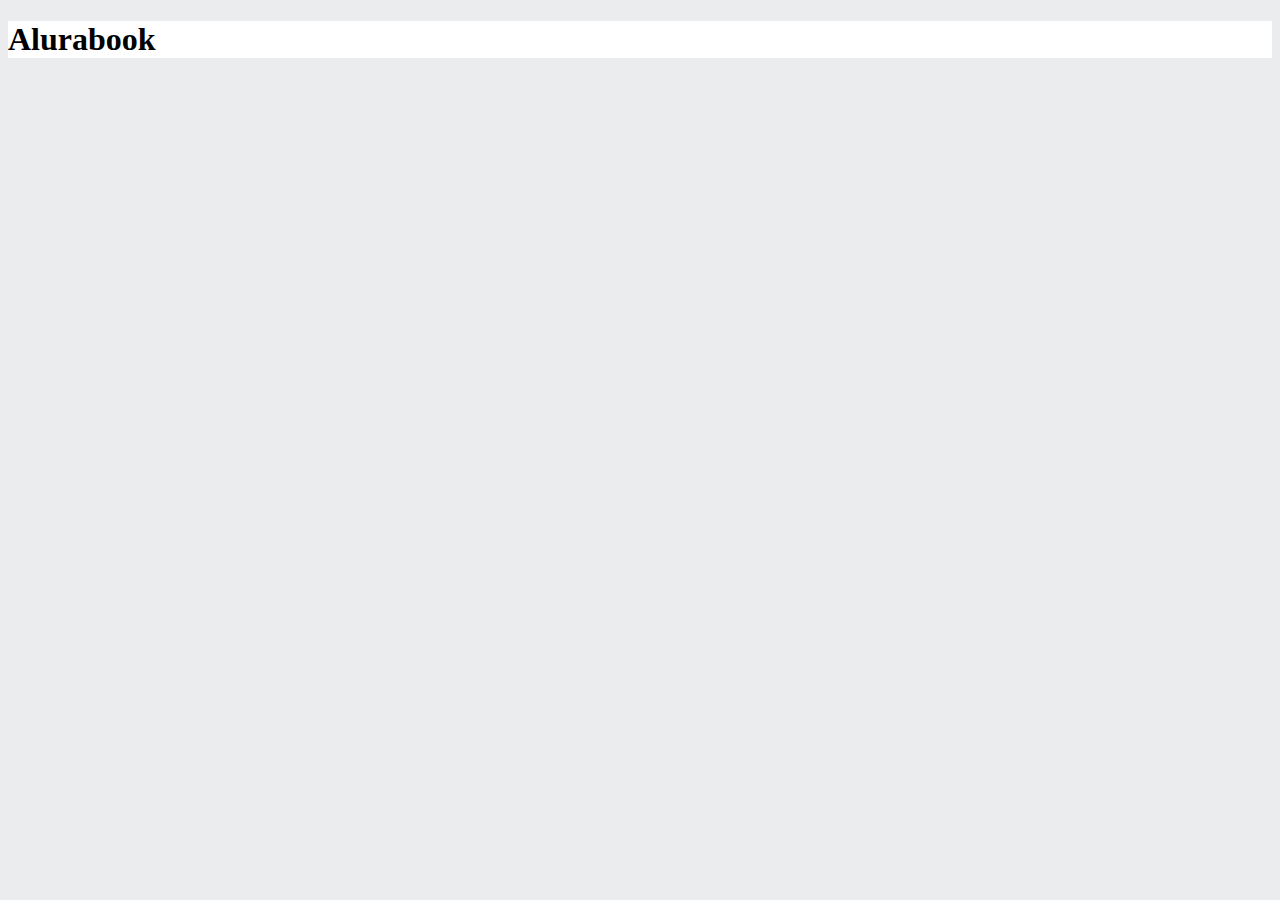
==== index.html @ 873bc597 "Add files via upload" ====
<!DOCTYPE html>
<html lang="en">
<head>
    <meta charset="UTF-8">
    <meta name="viewport" content="width=device-width, initial-scale=1.0">
    <title>Alura Books</title>
    <link rel="stylesheet" href="style.css">
</head>
<body>
    <h1>Alurabook</h1>
</body>
</html>
---- style.css ----
:root{
    --cor-de-fundo: #EBECEE;

}

body{
    background-color: var(--cor-de-fundo);

}
h1{
    background-color: white;
}
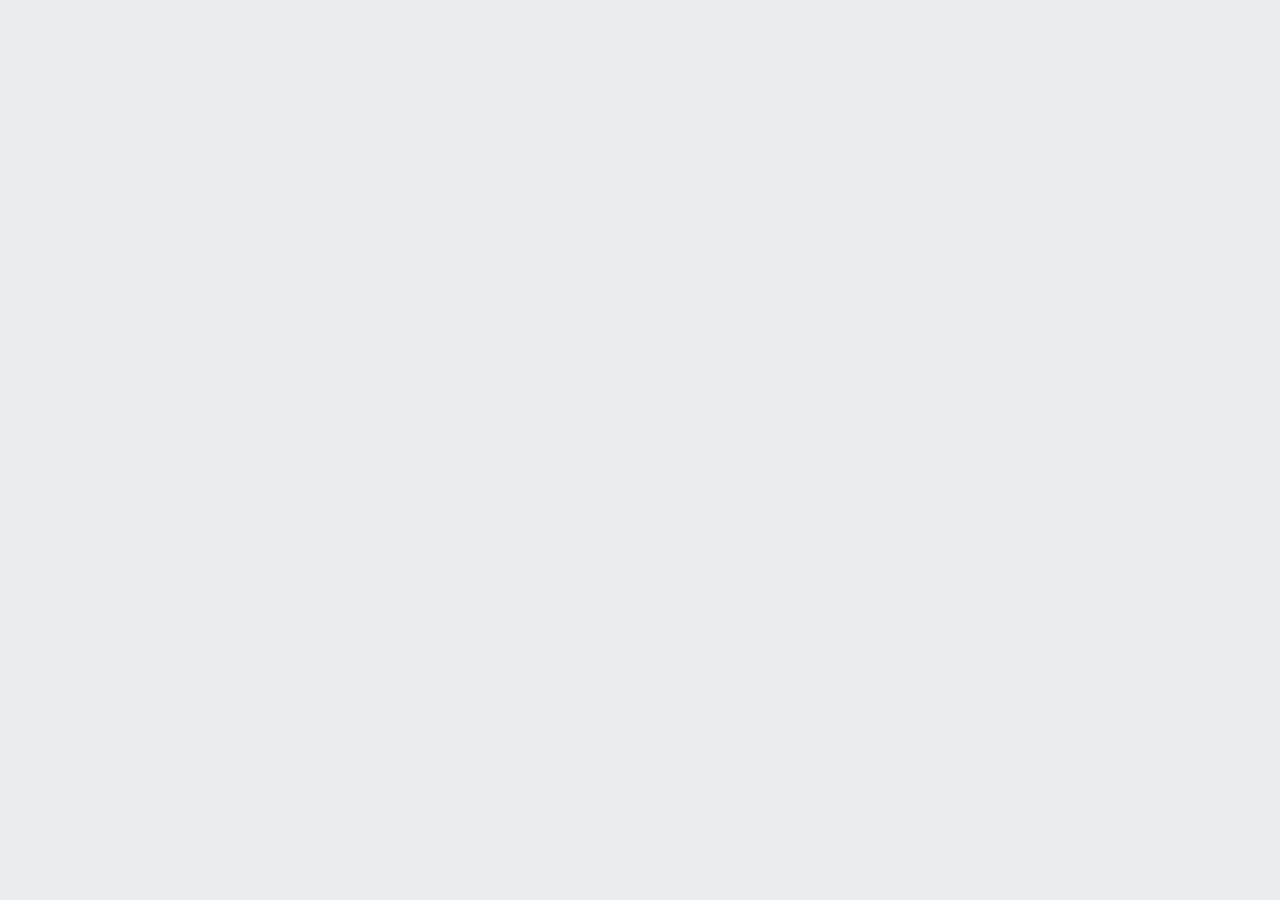
==== commit 1d7640ed: "Add files via upload" ====
--- a/index.html
+++ b/index.html
@@ -5,8 +5,11 @@
     <meta name="viewport" content="width=device-width, initial-scale=1.0">
     <title>Alura Books</title>
     <link rel="stylesheet" href="style.css">
+    <link rel="stylesheet" href="reset.css">
 </head>
 <body>
-    <h1>Alurabook</h1>
+    <header class="cabecalho">
+        <span class="cabecalho-menu-hamburguer"></span>
+    </header>
 </body>
 </html>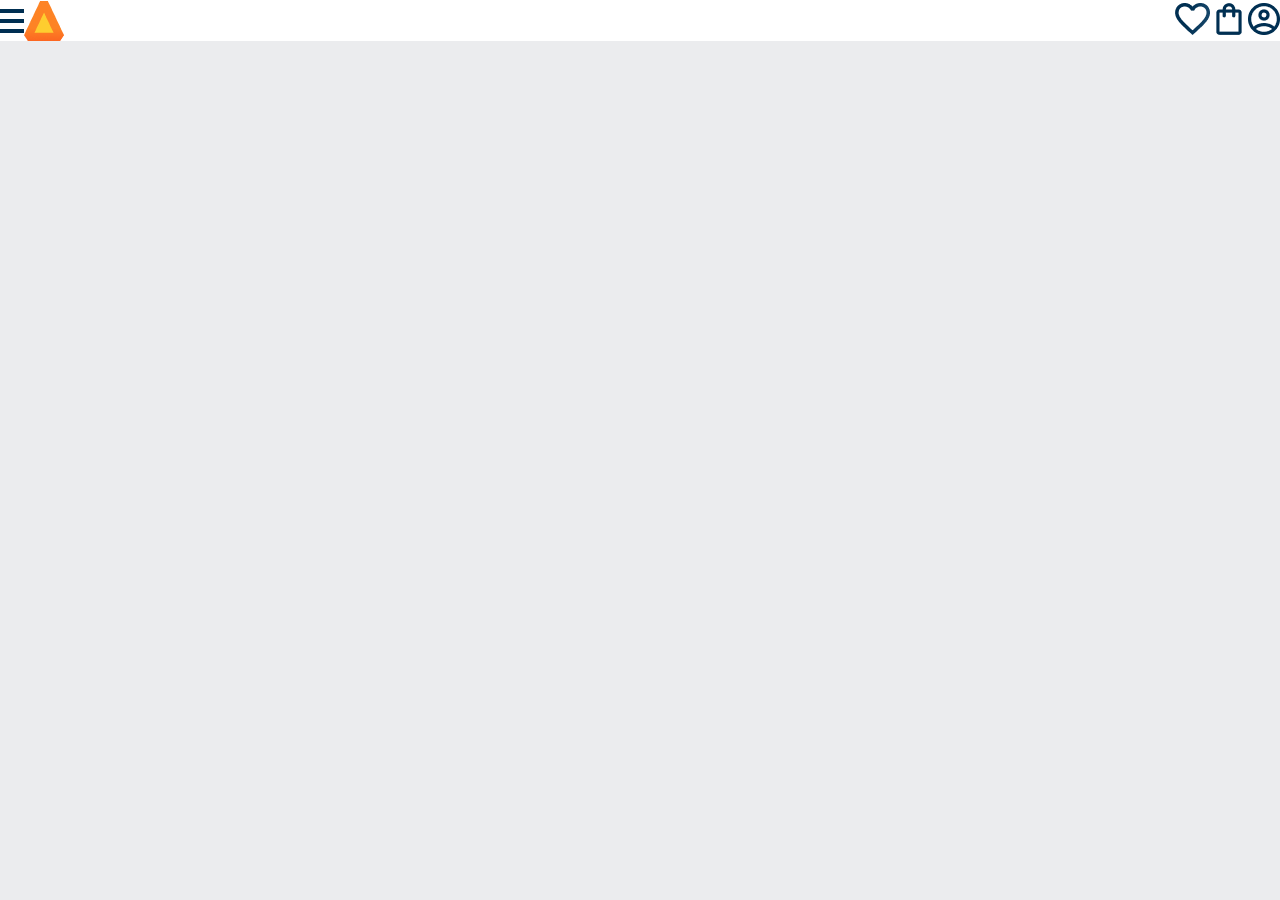
==== commit 829cc15f: "Add files via upload" ====
--- a/index.html
+++ b/index.html
@@ -1,15 +1,23 @@
-<!DOCTYPE html>
-<html lang="en">
-<head>
-    <meta charset="UTF-8">
-    <meta name="viewport" content="width=device-width, initial-scale=1.0">
-    <title>Alura Books</title>
-    <link rel="stylesheet" href="style.css">
-    <link rel="stylesheet" href="reset.css">
-</head>
-<body>
-    <header class="cabecalho">
-        <span class="cabecalho-menu-hamburguer"></span>
-    </header>
-</body>
+<!DOCTYPE html>
+<html lang="pt-br">
+<head>
+    <meta charset="UTF-8">
+    <meta name="viewport" content="width=device-width, initial-scale=1.0">
+    <title>Alura Books</title>
+    <link rel="stylesheet" href="style.css">
+    <link rel="stylesheet" href="reset.css">
+</head>
+<body>
+    <header class="cabecalho">
+        <div class="container">
+        <span class="cabecalho-menu-hamburguer"></span>
+        <img src="img/Logo.png" alt="Logo da ALuraBooks">
+        </div>
+        <div class="container">
+        <a href="#"><img src="img/Favoritos.png" alt="Meus favoritos"></a>
+        <a href="#"><img src="img/Sacola.png" alt="Carrinho de compras"></a>
+        <a href="#"><img src="img/Perfil.png" alt="Meu perfil"></a>
+        </div>
+    </header>
+</body>
 </html>--- a/style.css
+++ b/style.css
@@ -1,12 +1,10 @@
-:root{
-    --cor-de-fundo: #EBECEE;
-
-}
-
-body{
-    background-color: var(--cor-de-fundo);
-
-}
-h1{
-    background-color: white;
-}+@import url("styles/header.css");
+
+:root{
+    --cor-de-fundo: #EBECEE;
+    --branco: #FFFFFF;
+}
+
+body{
+    background-color: var(--cor-de-fundo);
+}
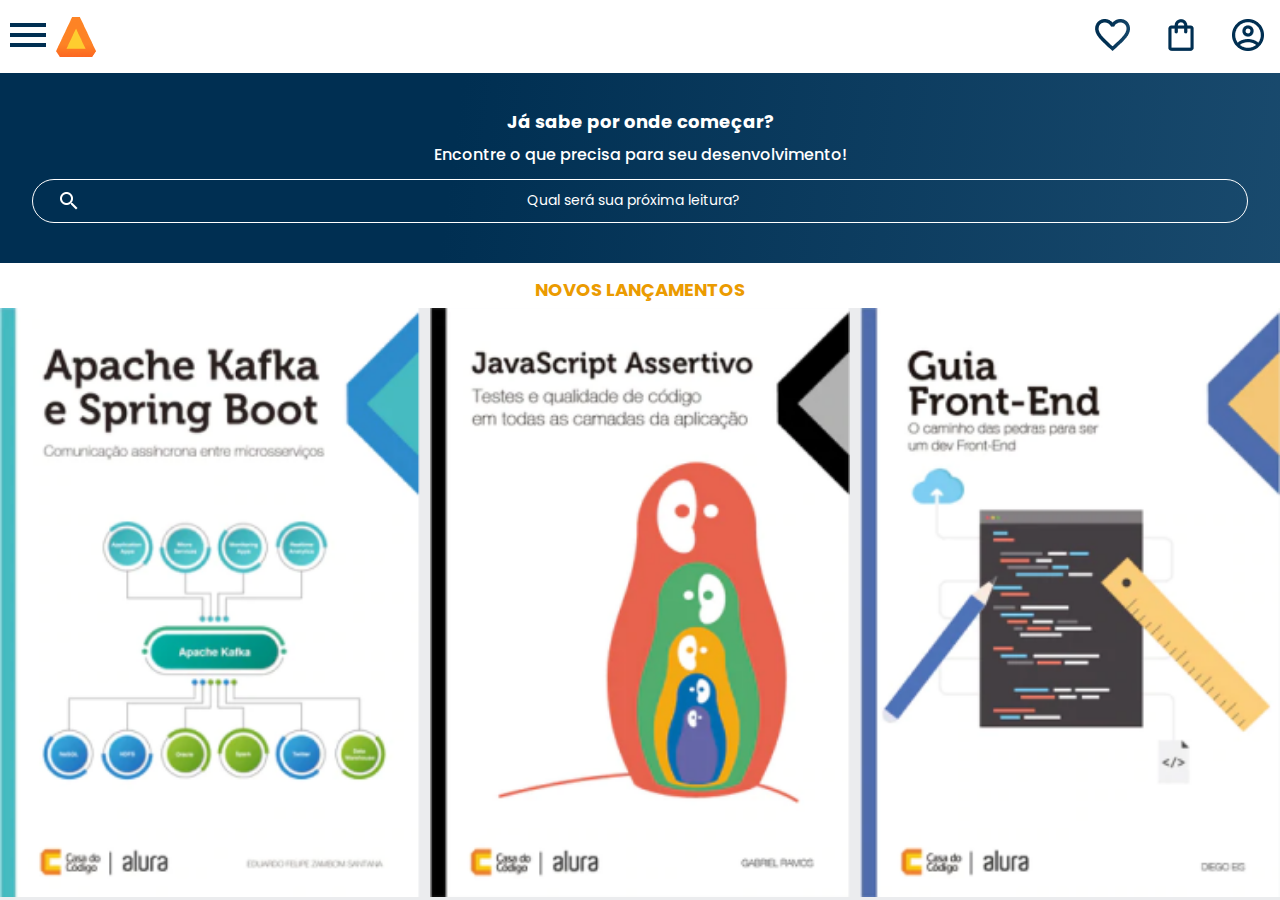
==== commit 258f8fd7: "Add files via upload" ====
--- a/index.html
+++ b/index.html
@@ -1,23 +1,88 @@
 <!DOCTYPE html>
 <html lang="pt-br">
+
 <head>
     <meta charset="UTF-8">
     <meta name="viewport" content="width=device-width, initial-scale=1.0">
     <title>Alura Books</title>
+    <link rel="stylesheet" href="reset.css">
+    <link rel="preconnect" href="https://fonts.googleapis.com">
+    <link rel="preconnect" href="https://fonts.gstatic.com" crossorigin>
+    <link
+        href="https://fonts.googleapis.com/css2?family=Poppins:ital,wght@0,100;0,200;0,300;0,400;0,500;0,600;0,700;0,800;0,900;1,100;1,200;1,300;1,400;1,500;1,600;1,700;1,800;1,900&display=swap"
+        rel="stylesheet">
+    <link rel="stylesheet" href="https://cdn.jsdelivr.net/npm/swiper@11/swiper-bundle.min.css" />
     <link rel="stylesheet" href="style.css">
-    <link rel="stylesheet" href="reset.css">
 </head>
+
 <body>
     <header class="cabecalho">
         <div class="container">
-        <span class="cabecalho-menu-hamburguer"></span>
-        <img src="img/Logo.png" alt="Logo da ALuraBooks">
+            <input type="checkbox" id="menu" class="container-botao">
+            <label for="menu">
+                <span class="cabecalho-menu-hamburguer container-imagem"></span>
+            </label>
+            <ul class="lista-menu">
+                <li class="lista-menu-titulo">Categorias</li>
+                <li class="lista-item">
+                    <a href="#" class="lista-menu-link">Programação</a>
+                </li>
+                <li class="lista-item">
+                    <a href="#" class="lista-menu-link">Front-End</a>
+                </li>
+                <li class="lista-item">
+                    <a href="#" class="lista-menu-link">Infraestrutura</a>
+                </li>
+                <li class="lista-item">
+                    <a href="#" class="lista-menu-link">Business</a>
+                </li>
+                <li class="lista-item">
+                    <a href="#" class="lista-menu-link">Design & UX</a>
+                </li>
+            </ul>
+            <img src="img/Logo.png" alt="Logo da AluraBooks">
         </div>
         <div class="container">
-        <a href="#"><img src="img/Favoritos.png" alt="Meus favoritos"></a>
-        <a href="#"><img src="img/Sacola.png" alt="Carrinho de compras"></a>
-        <a href="#"><img src="img/Perfil.png" alt="Meu perfil"></a>
+            <a href="#"><img src="img/Favoritos.png" alt="Meus favoritos" class="container-imagem"></a>
+            <a href="#"><img src="img/Sacola.png" alt="Carrinho de compras" class="container-imagem"></a>
+            <a href="#"><img src="img/Perfil.png" alt="Meu perfil" class="container-imagem"></a>
         </div>
     </header>
+    <section class="banner">
+        <h2 class="banner-titulo">Já sabe por onde começar?</h2>
+        <p class="banner-texto">Encontre o que precisa para seu desenvolvimento!</p>
+        <input type="search" class="banner-pesquisa" placeholder="Qual será sua próxima leitura?">
+    </section>
+    <section class="carrossel">
+        <h2 class="carrossel-titulo">Novos lançamentos</h2>
+        <div class="swiper">
+            <div class="swiper-pagination"></div>
+            <div class="swiper-wrapper">
+                <!-- Slides -->
+                <div class="swiper-slide"><img src="img/ApacheKafka.png" alt="Livro sobre apache Kafka da AluraBooks"></div>
+                <div class="swiper-slide"><img src="img/Javascript.png" alt="Livro sobre Javascript da AluraBooks"></div>
+                <div class="swiper-slide"><img src="img/Guia Front-end.png" alt="Livro sobre Front-End da AluraBooks"></div>
+            </div>
+            <!-- If we need pagination -->
+           
+
+            <!-- If we need navigation buttons -->
+            <div class="swiper-button-prev"></div>
+            <div class="swiper-button-next"></div>
+
+        </div>
+    </section>
+    <script src="https://cdn.jsdelivr.net/npm/swiper@11/swiper-bundle.min.js"></script>
+    <script>
+        const swiper = new Swiper('.swiper', {
+        spaceBetween: 10,
+        slidesPerView: 3,
+        pagination: {
+            el: '.swiper-pagination',
+            type: 'bullets'
+        }
+    });
+    </script>
 </body>
+
 </html>--- a/style.css
+++ b/style.css
@@ -1,10 +1,17 @@
 @import url("styles/header.css");
-
+@import url("styles/banner.css");
+@import url("styles/carrossel.css");
 :root{
     --cor-de-fundo: #EBECEE;
     --branco: #FFFFFF;
+    --laranja: #EB9B00;
+    --azul-degrade: linear-gradient(97.54deg,#002F52 35.49%,#326589 165.37%);
+    --fonte-principal:"Poppins";
 }
 
 body{
     background-color: var(--cor-de-fundo);
+    font-family: var(--fonte-principal);
+    font-size: 16px;
+    font-weight: 400;
 }
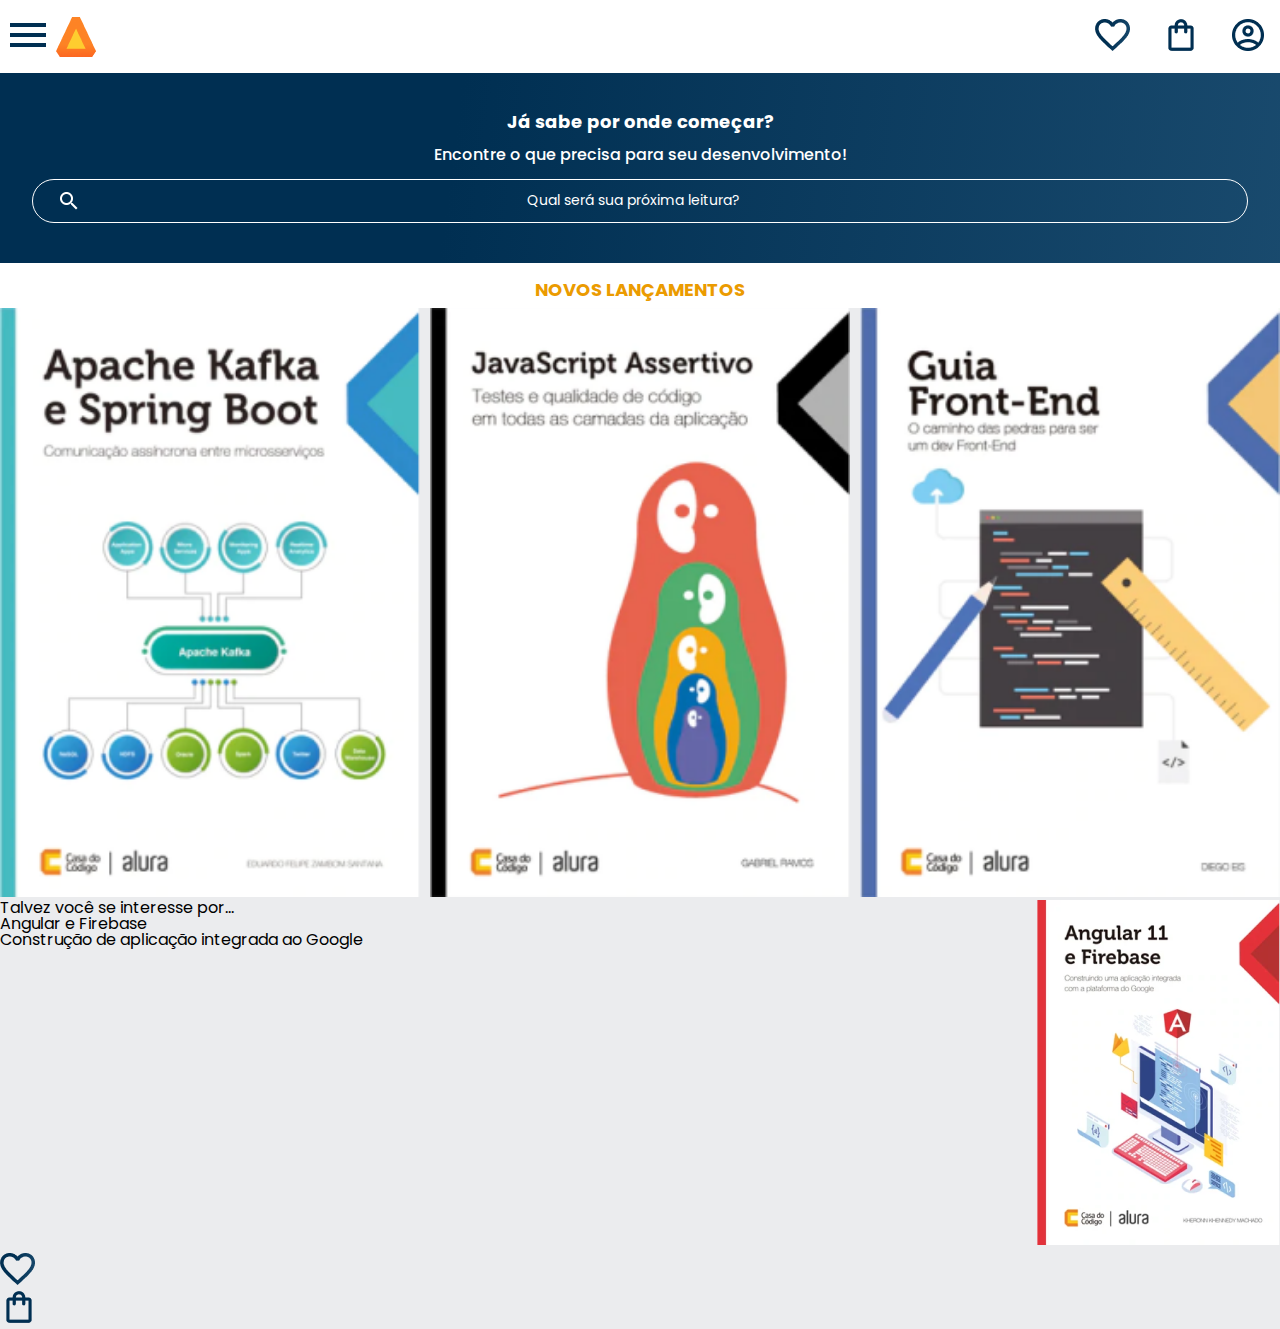
==== commit c7a4c432: "Add files via upload" ====
--- a/index.html
+++ b/index.html
@@ -63,13 +63,28 @@
                 <div class="swiper-slide"><img src="img/Javascript.png" alt="Livro sobre Javascript da AluraBooks"></div>
                 <div class="swiper-slide"><img src="img/Guia Front-end.png" alt="Livro sobre Front-End da AluraBooks"></div>
             </div>
-            <!-- If we need pagination -->
-           
-
-            <!-- If we need navigation buttons -->
             <div class="swiper-button-prev"></div>
             <div class="swiper-button-next"></div>
-
+        </div>
+        <div class="card">
+            <div class="card-descricao">
+                <div class="descricao">
+                    <h3 class="descricao-titulo">Talvez você se interesse por...</h3>
+                    <h2 class="descricao-titulo-livro">Angular e Firebase</h2>
+                    <p class="descricao-texto"> Construção de aplicação integrada ao Google</p>
+                </div>
+                <img src="./img/Angular.png" class="descricao-imagem">
+            </div>
+            <div class="card-botoes">
+                <ul class="botoes">
+                    <li class="botoes-item"><img src="./img/Favoritos.png" alt="Favoritar-livro">
+                    </li>
+            <div class="card-botoes">
+                 <ul class="botoes">
+                    <li class="botoes-item"><img src="./img/Sacola.png" alt="Adicionar à Sacola">
+                     </li>
+                </ul>
+            </div>
         </div>
     </section>
     <script src="https://cdn.jsdelivr.net/npm/swiper@11/swiper-bundle.min.js"></script>
@@ -78,9 +93,9 @@
         spaceBetween: 10,
         slidesPerView: 3,
         pagination: {
-            el: '.swiper-pagination',
-            type: 'bullets'
-        }
+            el:'.swiper-pagination',
+            type: 'bullets',
+        },
     });
     </script>
 </body>
